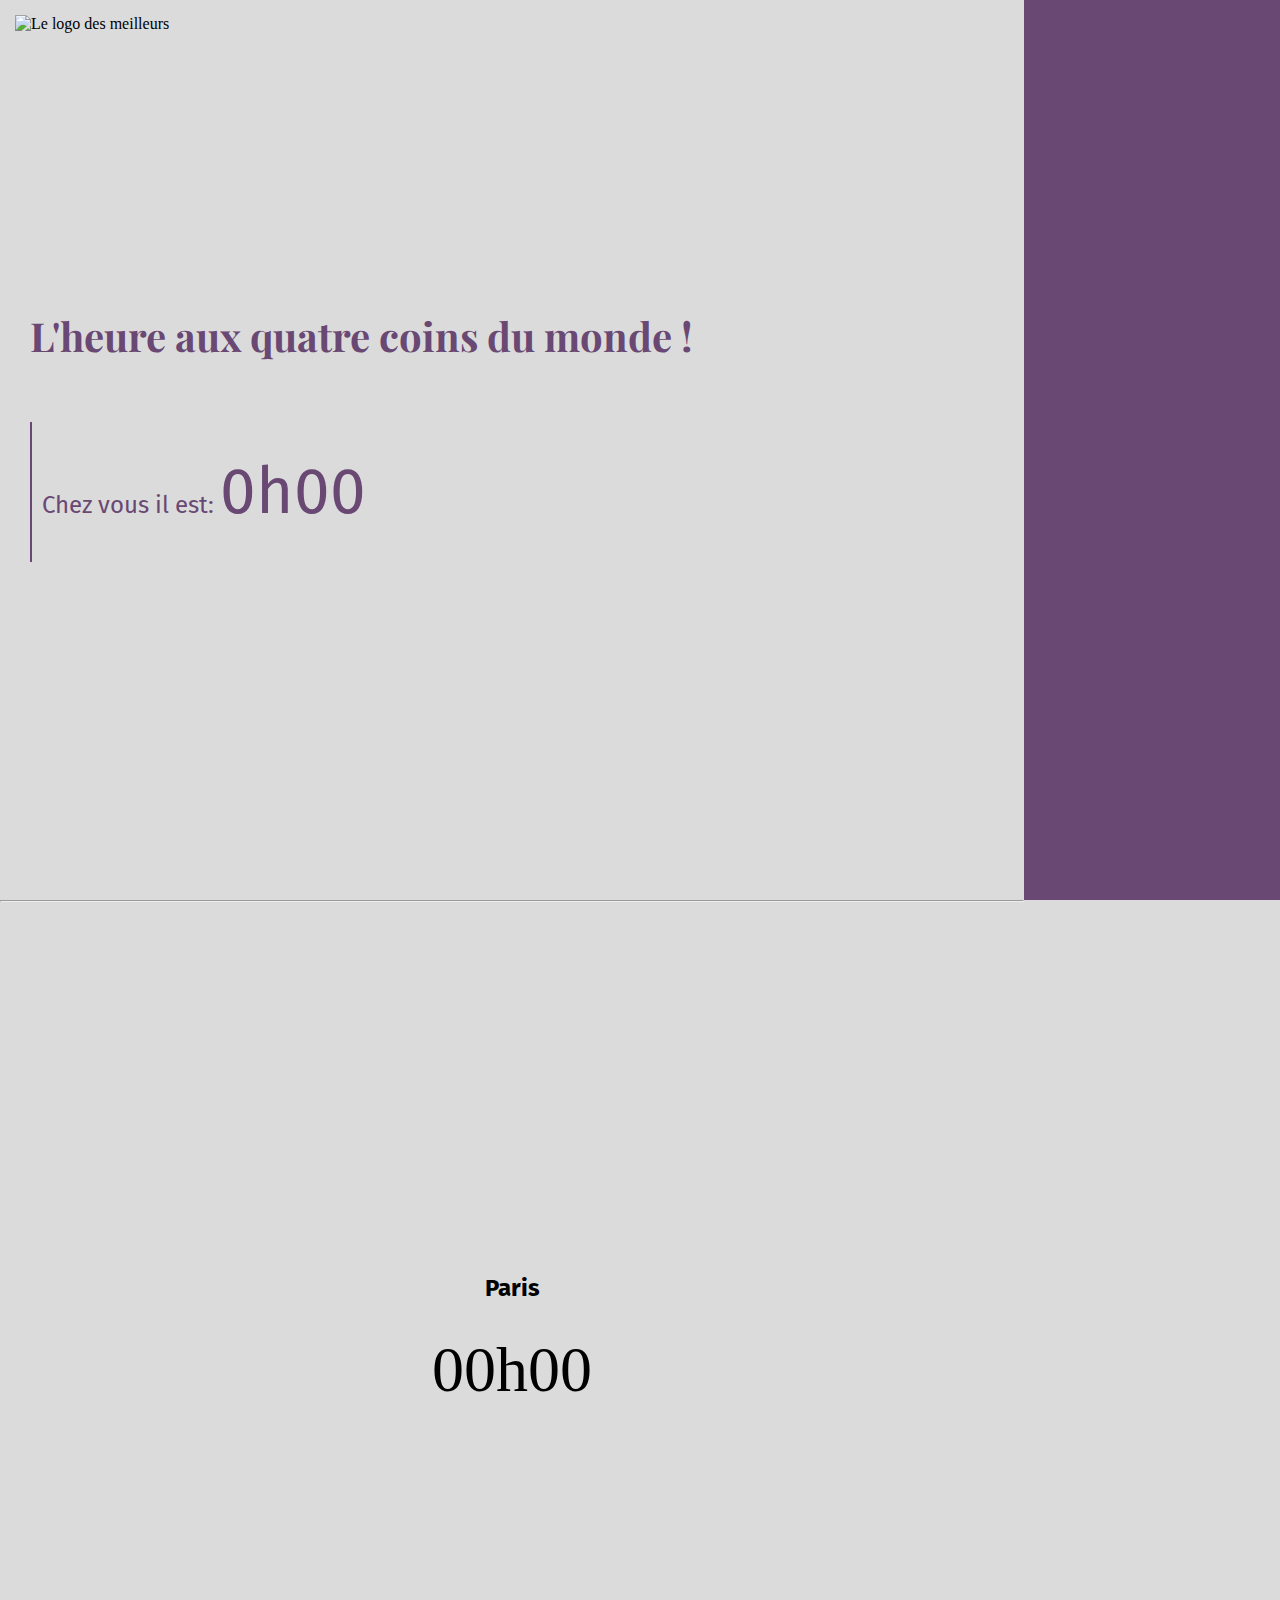
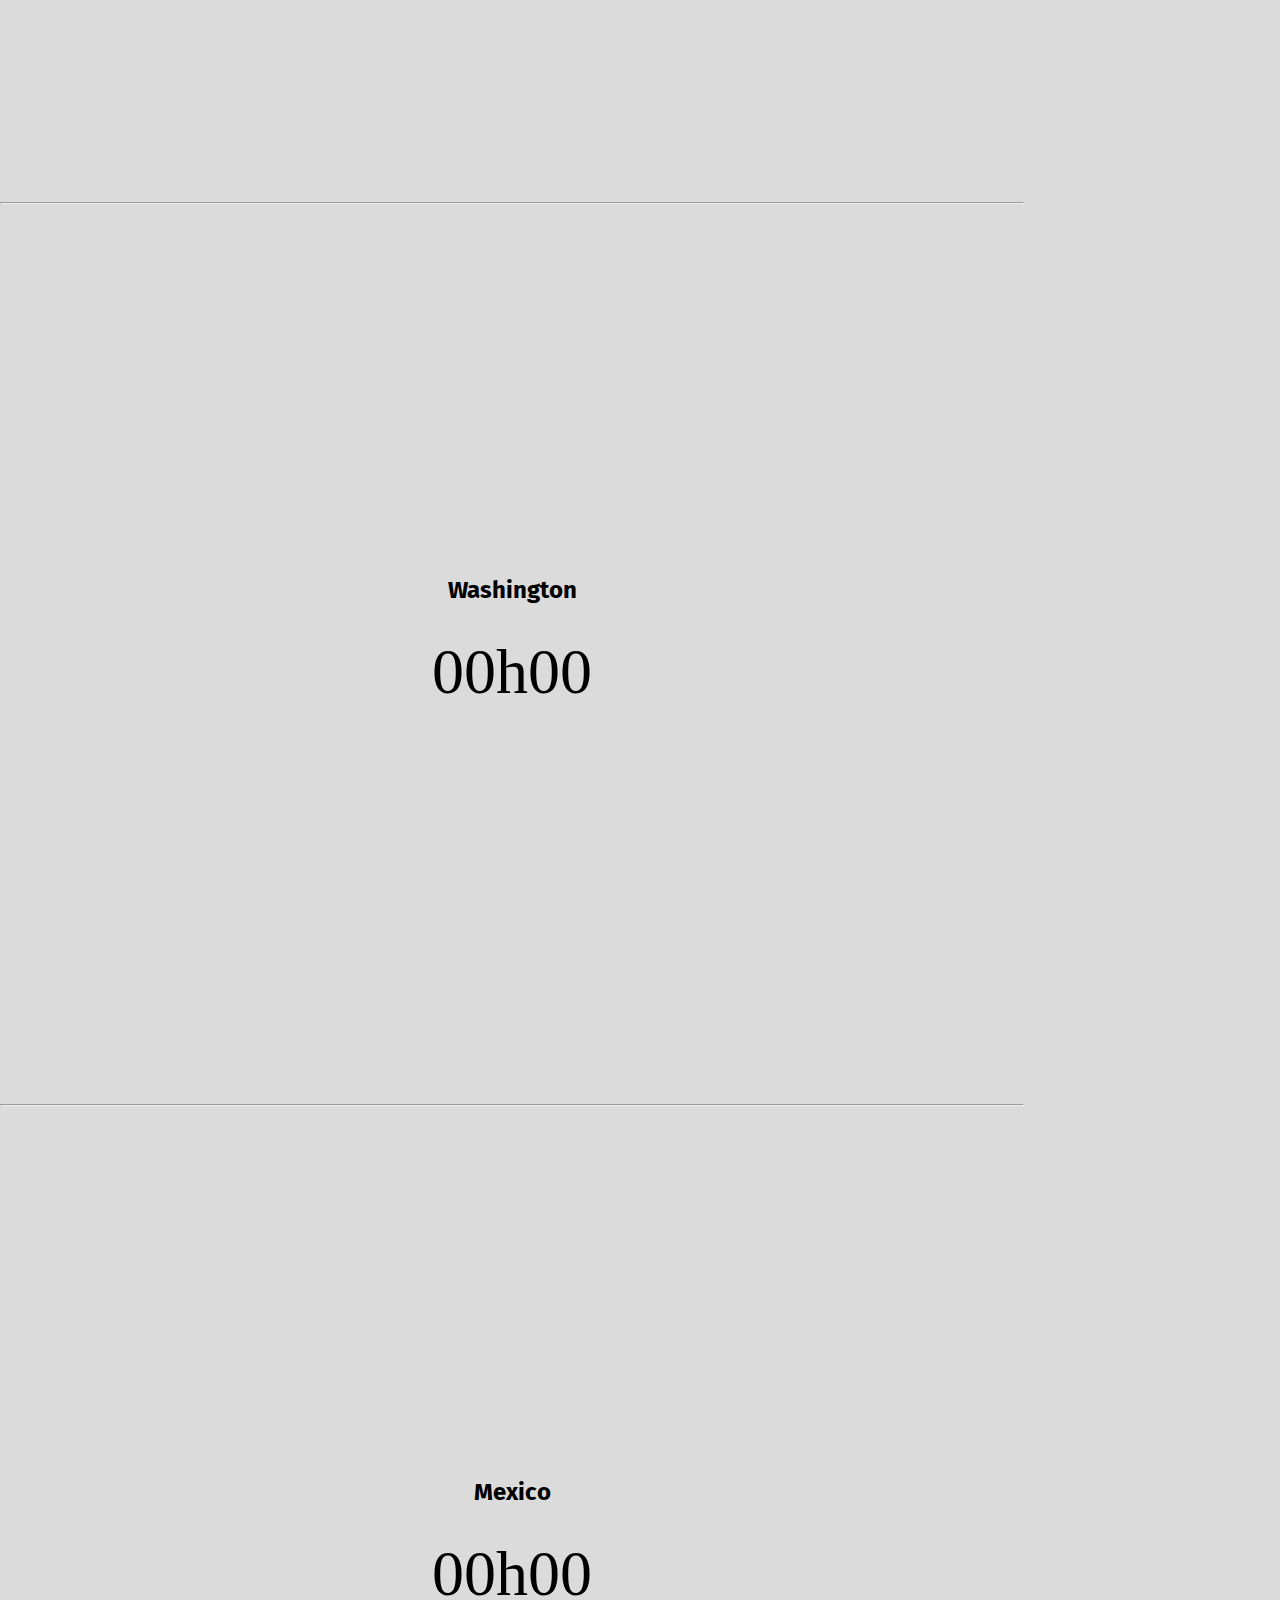
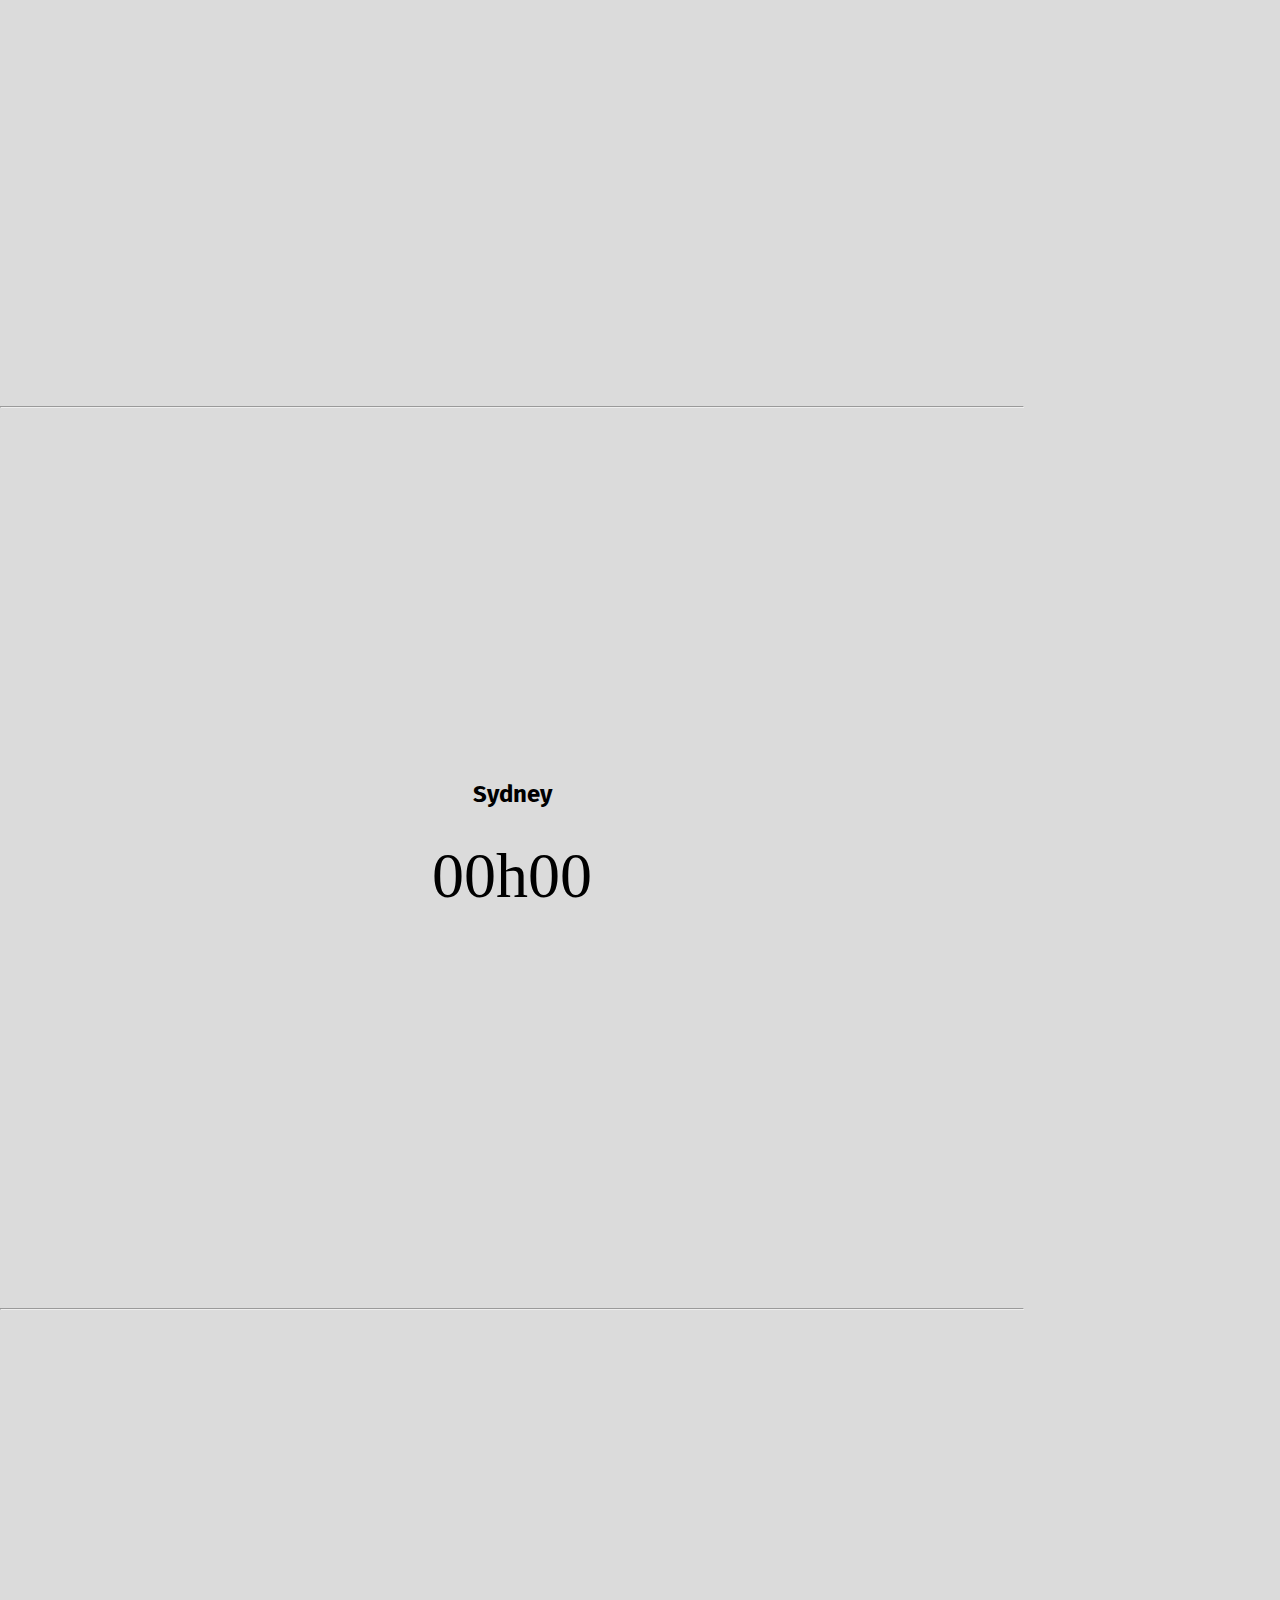
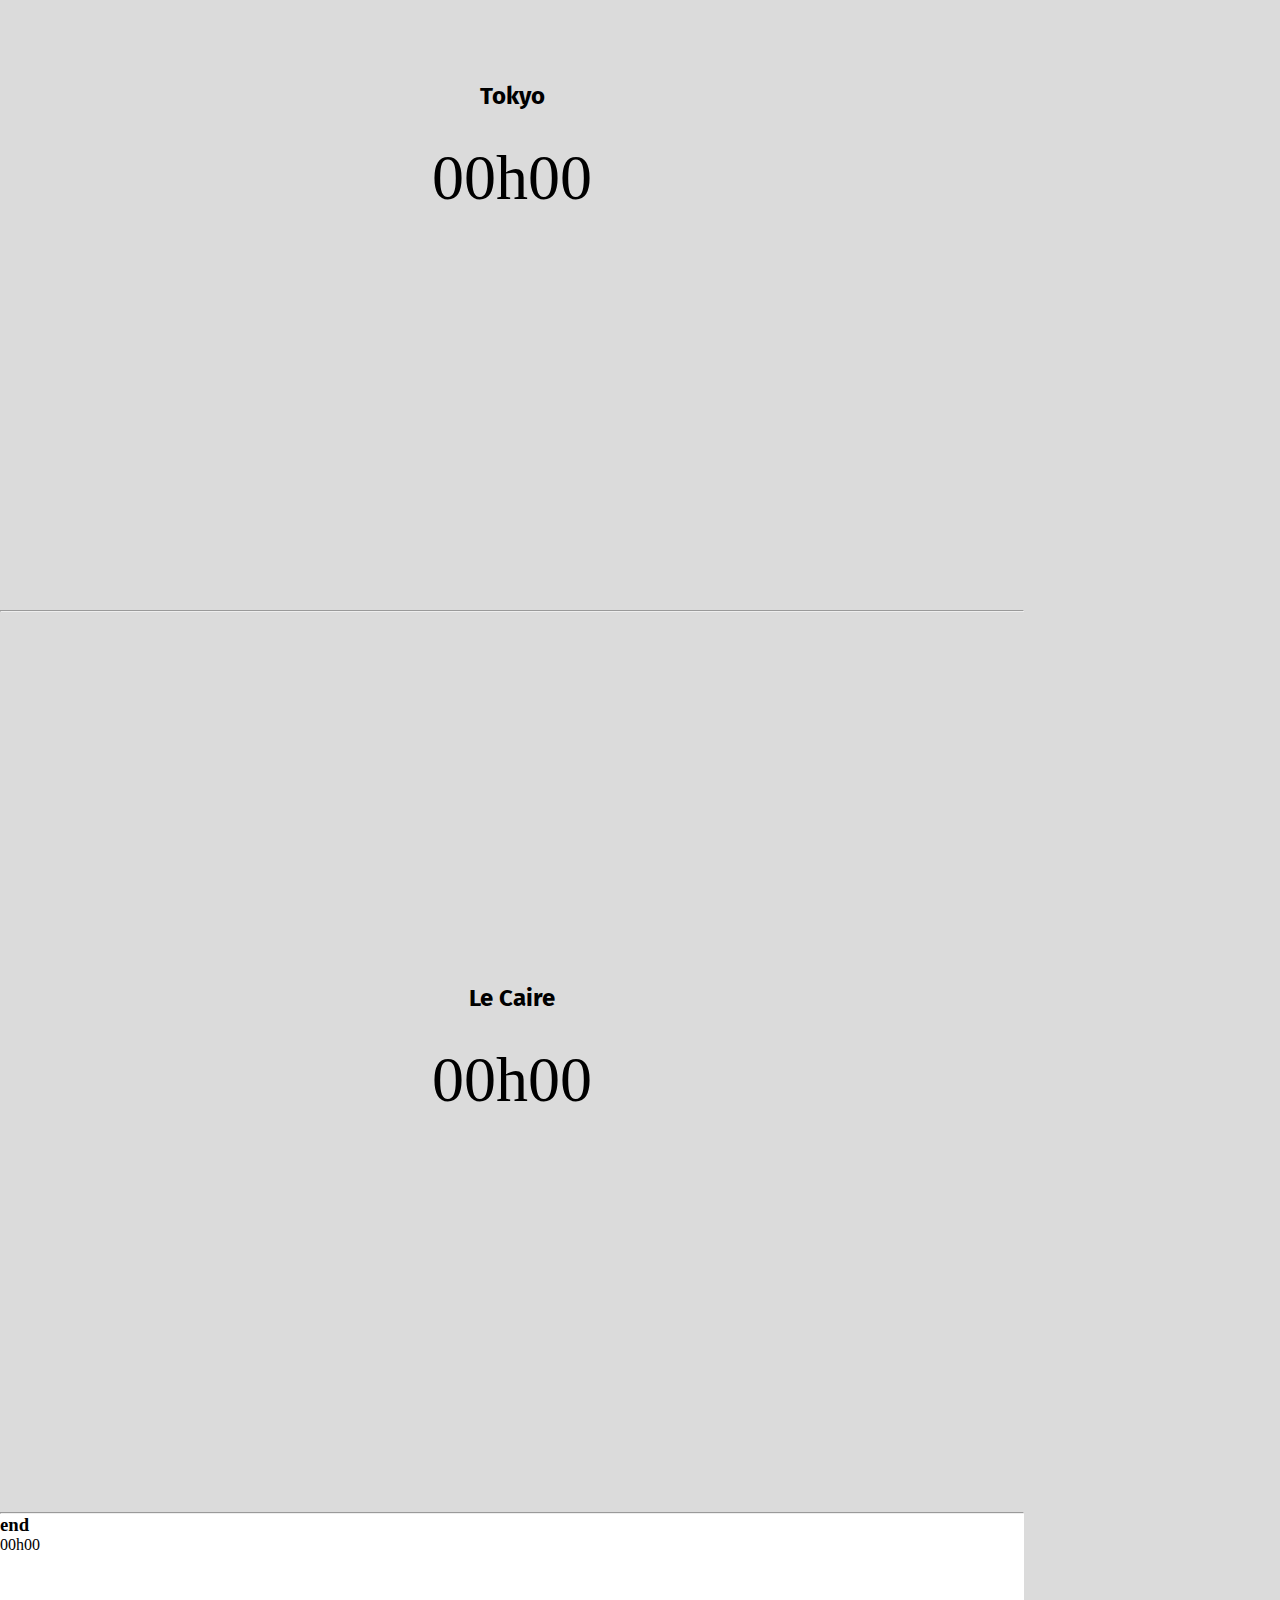
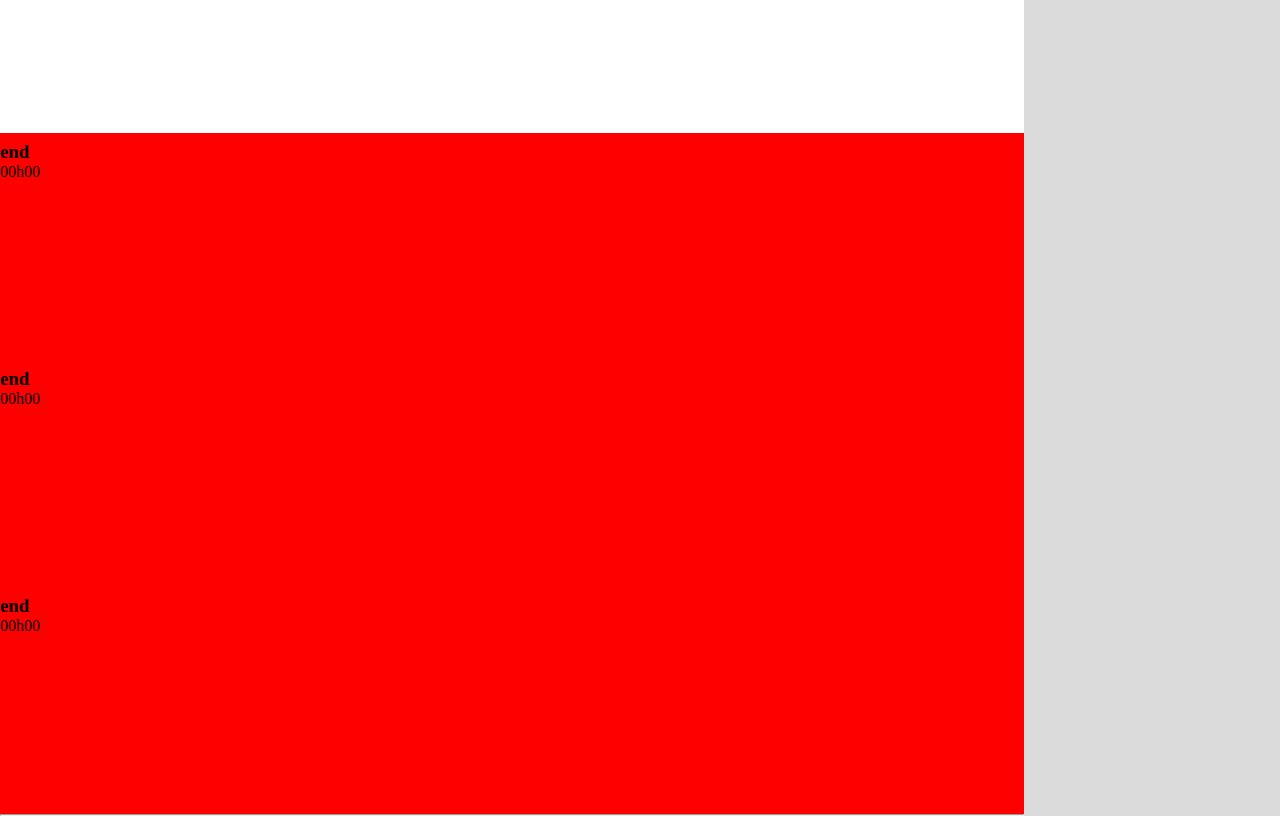
==== index.html @ ee836467 "Merge pull request #1 from VncPsq/fab2" ====
<!DOCTYPE html>
<html lang="en">
	<head>
		<meta charset="UTF-8">
		<meta name="viewport" content="width=device-width, initial-scale=1.0">
		<link href="style.css" rel="stylesheet">
		<title>DragonFly</title>
	</head>
	<body>
		<header>
			<nav>
				<ul>
					<li>Acceuil</li>
					<li>Paris</li>
					<li>Washington</li>
					<li>Mexico</li>
					<li>Sydney</li>
					<li>Tokyo</li>
					<li>Le Caire</li>
					<li>End</li>
				</ul>
			</nav>
		</header>
		<main>
			<section class="home">
				<article class="boxLogo">
					<img src="logoGris.png" alt="Le logo des meilleurs" class="logo">
				</article>
				<article class="noName">
					<h1>L'heure aux quatre coins du monde !</h1>
					<p>
						Chez vous il est: 
						<span class="time">0h00</span>
					</p>
				</article>
			</section>
			<hr>
			<section class="cities Paris">
				<h2>Paris</h2>
                <p class="time">00h00</p>
			</section>
			<hr>
			<section class="cities Washington">
				<h2>Washington</h2>
                <p class="time">00h00</p>
			</section>
			<hr>
			<section class="cities Mexico">
				<h2>Mexico</h2>
                <p class="time">00h00</p>
			</section>
			<hr>
			<section class="cities Sydney">
				<h2>Sydney</h2>
                <p class="time">00h00</p>
			</section>
			<hr>
			<section class="cities Tokyo">
				<h2>Tokyo</h2>
                <p class="time">00h00</p>
			</section>
			<hr>
			<section class="cities LeCaire">
				<h2>Le Caire</h2>
                <p class="time">00h00</p>
			</section>
			<hr>
			<section class="end">
                <article>
                    <h3>end</h3>
                    <p >00h00</p>
                </article>
                <article>
                    <h3>end</h3>
                    <p >00h00</p>
                </article>
                <article>
                    <h3>end</h3>
                    <p>00h00</p>
                </article>
                <article>
                    <h3>end</h3>
                    <p>00h00</p>
                </article>
			</section>
			<hr> 
			<footer></footer>
			<!--pour faire jolie-->
		</main>
	</body>
</html>
---- style.css ----
/* Imports */

@import url(https://fonts.googleapis.com/css2?family=Playfair+Display:wght@600&display=swap%27);
@import url(https://fonts.googleapis.com/css2?family=Fira+Sans:wght@300;400&family=Playfair+Display:wght@600&display=swap);

/* Initialisation */
:root {
    --primary-color: #694873; 
    --secondary-color: #dbdbdb; 
    --third-color: #030303; 
    --fourth-color: #eaeaea;
    --title-font: "Playfair Display", serif;
    --text-font: "Fira Sans", serif;
}

/* Styles globaux */

* {
    box-sizing: border-box;
    margin: 0;
}

body {
    background-color: var(--secondary-color);
    display: flex;
    flex-direction: row-reverse;
    justify-content: space-between;
}

section {
    width: 80vw;
    height: 100vh;
}

/* Styles header */

header {
    display: flex;
    width: 20vw;
    align-content: right;
}

nav {
    background-color: var(--primary-color);
    display: flex;
    flex-direction: column-reverse;
    width: 100%;
    height: 100vh;
    position: fixed;
    justify-content: center;
}

nav ul {
    list-style: none;
    color: var(--secondary-color);
    font-family: var(--text-font);
    font-size: 2rem;
    font-weight: 300;
    line-height: 3.5rem;
    display: none;
}

.home {
    display: flex;
    flex-direction: column;
    justify-content: center;
}

.logo {
    width: 15vw;
    height: auto;
    margin: 15px;
}

.boxLogo {
    
    flex-grow: 3;
}

.noName {
    flex-grow: 4;
    display: flex;
    flex-direction: column;
    justify-content: flex-start;
}

h1 {
   color: var(--primary-color);
    font-size: 2.5rem;
    font-family: var(--title-font);
    padding: 30px;
}

.noName p {
    color: var(--primary-color);
    font-family: var(--text-font);
    font-size: 1.5rem;
    border-left: 2px solid var(--primary-color);
    margin: 30px;
    padding: 10px;
}

.time {
    font-size: 4rem;
    line-height: 7.5rem;
}

/* styles cards */

h2 {
    font-family:  var(--text-font);
    
}

.cities {
    display: flex;
    flex-direction: column;
    background-repeat: no-repeat;
    background-size: cover;
    background-position: center;
    justify-content: center;
    align-items: center;
    gap: 8px;
}

.Paris{
    background-image: url("https://placehold.co/1000x1000/EEE/31343C");

}
.Washington{
    background-image: url("https://placehold.co/1000x1000/EEE/31343C");

}
.Mexico{
    background-image: url("https://placehold.co/1000x1000/EEE/31343C");

}

.Sydney{
    background-image: url("https://placehold.co/1000x1000/EEE/31343C");

}

.Tokyo{
    background-image: url("https://placehold.co/1000x1000/EEE/31343C");

}

.LeCaire{
    background-image: url("https://placehold.co/1000x1000/EEE/31343C");
  
}

.end{
    background-color: red;
    display: grid;
    grid-template-areas: 
        "a"
        "b"
        "c"
        "d";
    gap:8px;
    
}

.end article:nth-child(1) {
    background-color: white;
    grid-area: 'a';

}; 

.end article:nth-child(2) {
    background-color: white;
    grid-area: 'b';
}; 

.end article:nth-child(3) {
    background-color: white;
    grid-area: 'c';
}; 

.end article:nth-child(4) {
    background-color: white;
    grid-area: 'd';
};
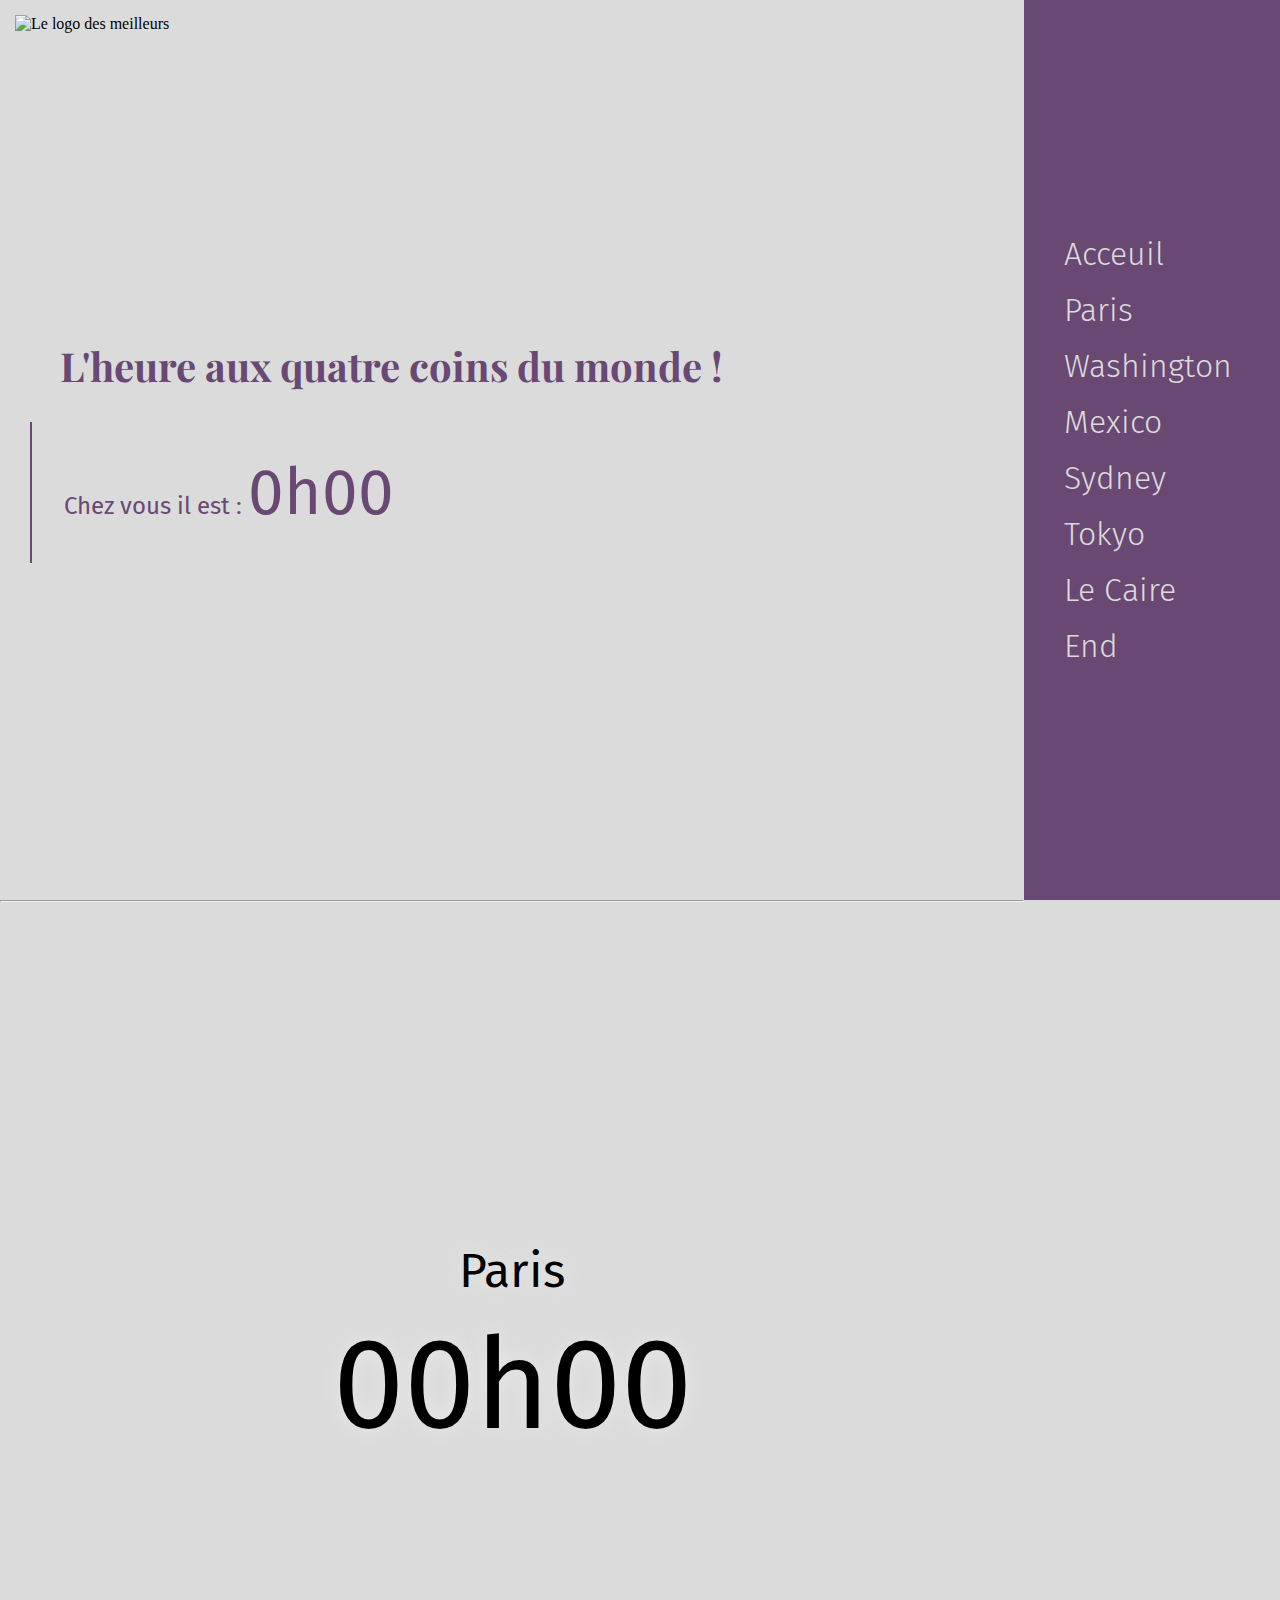
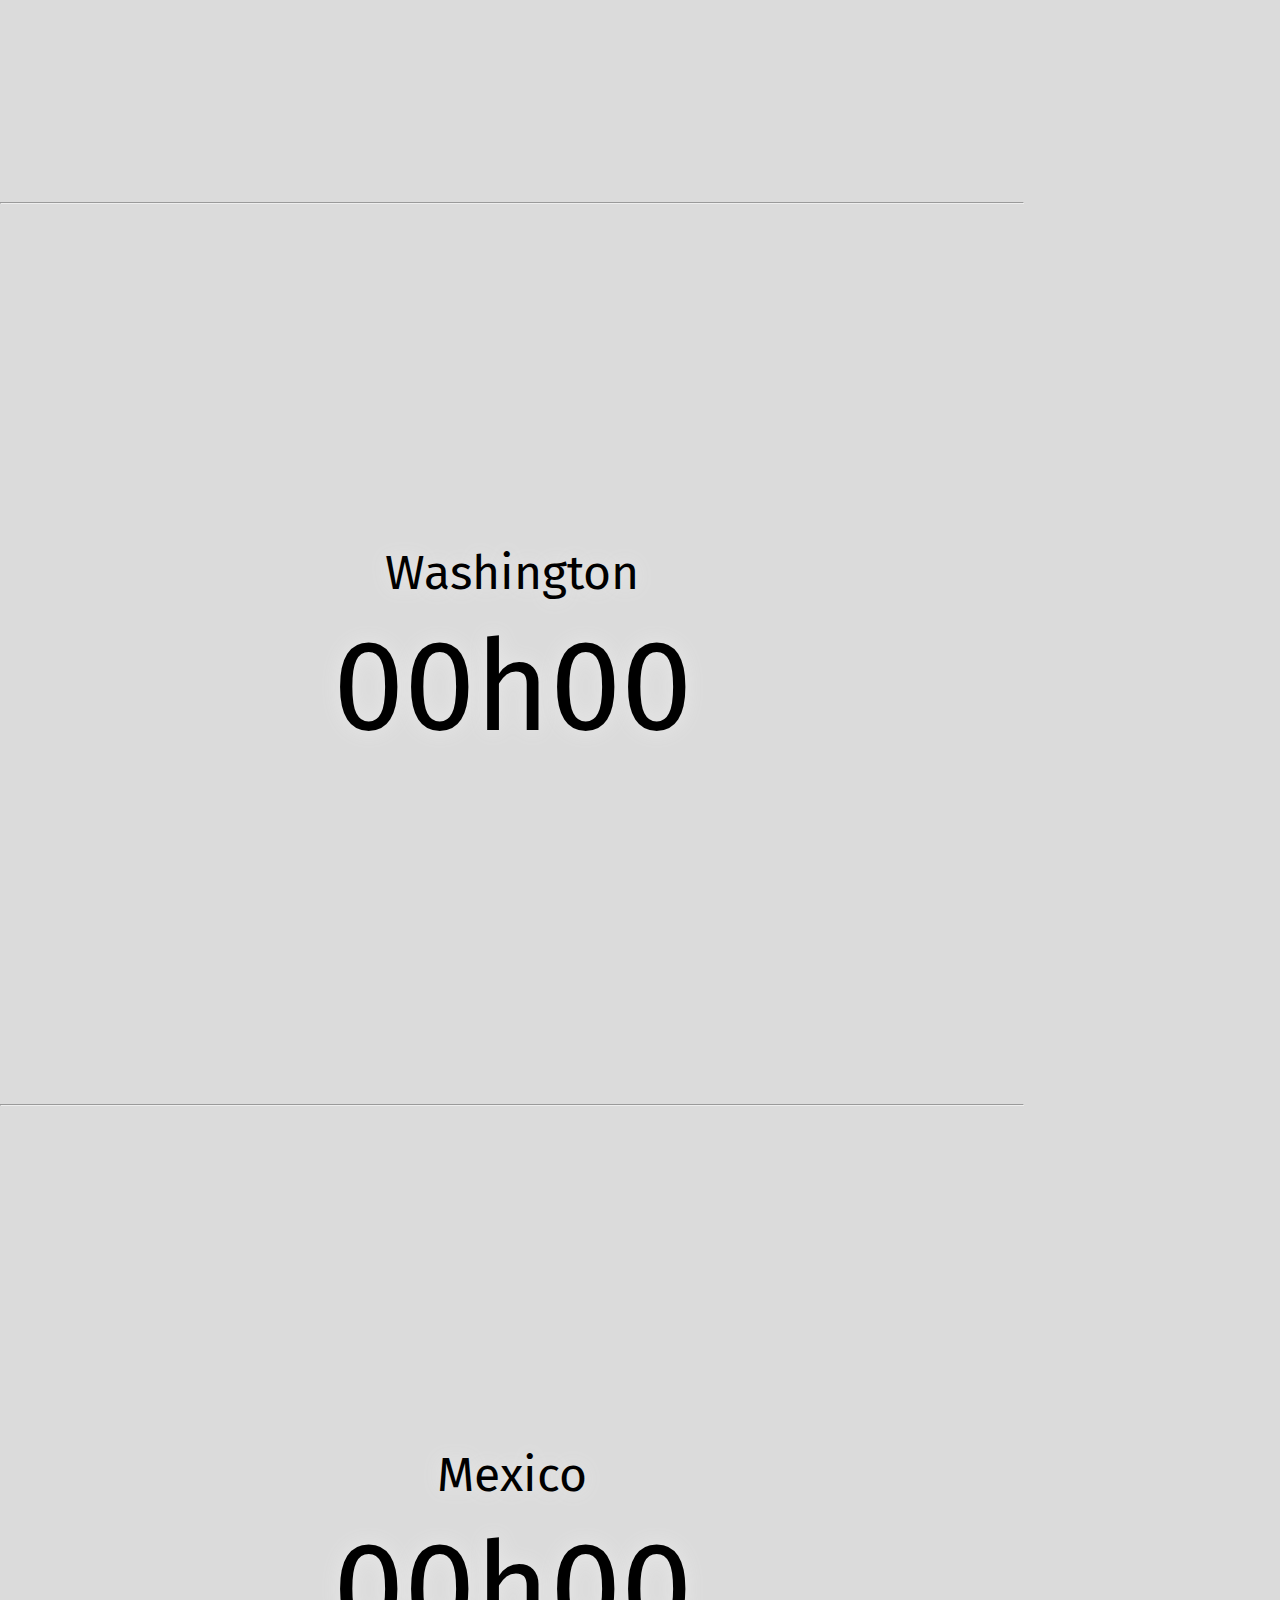
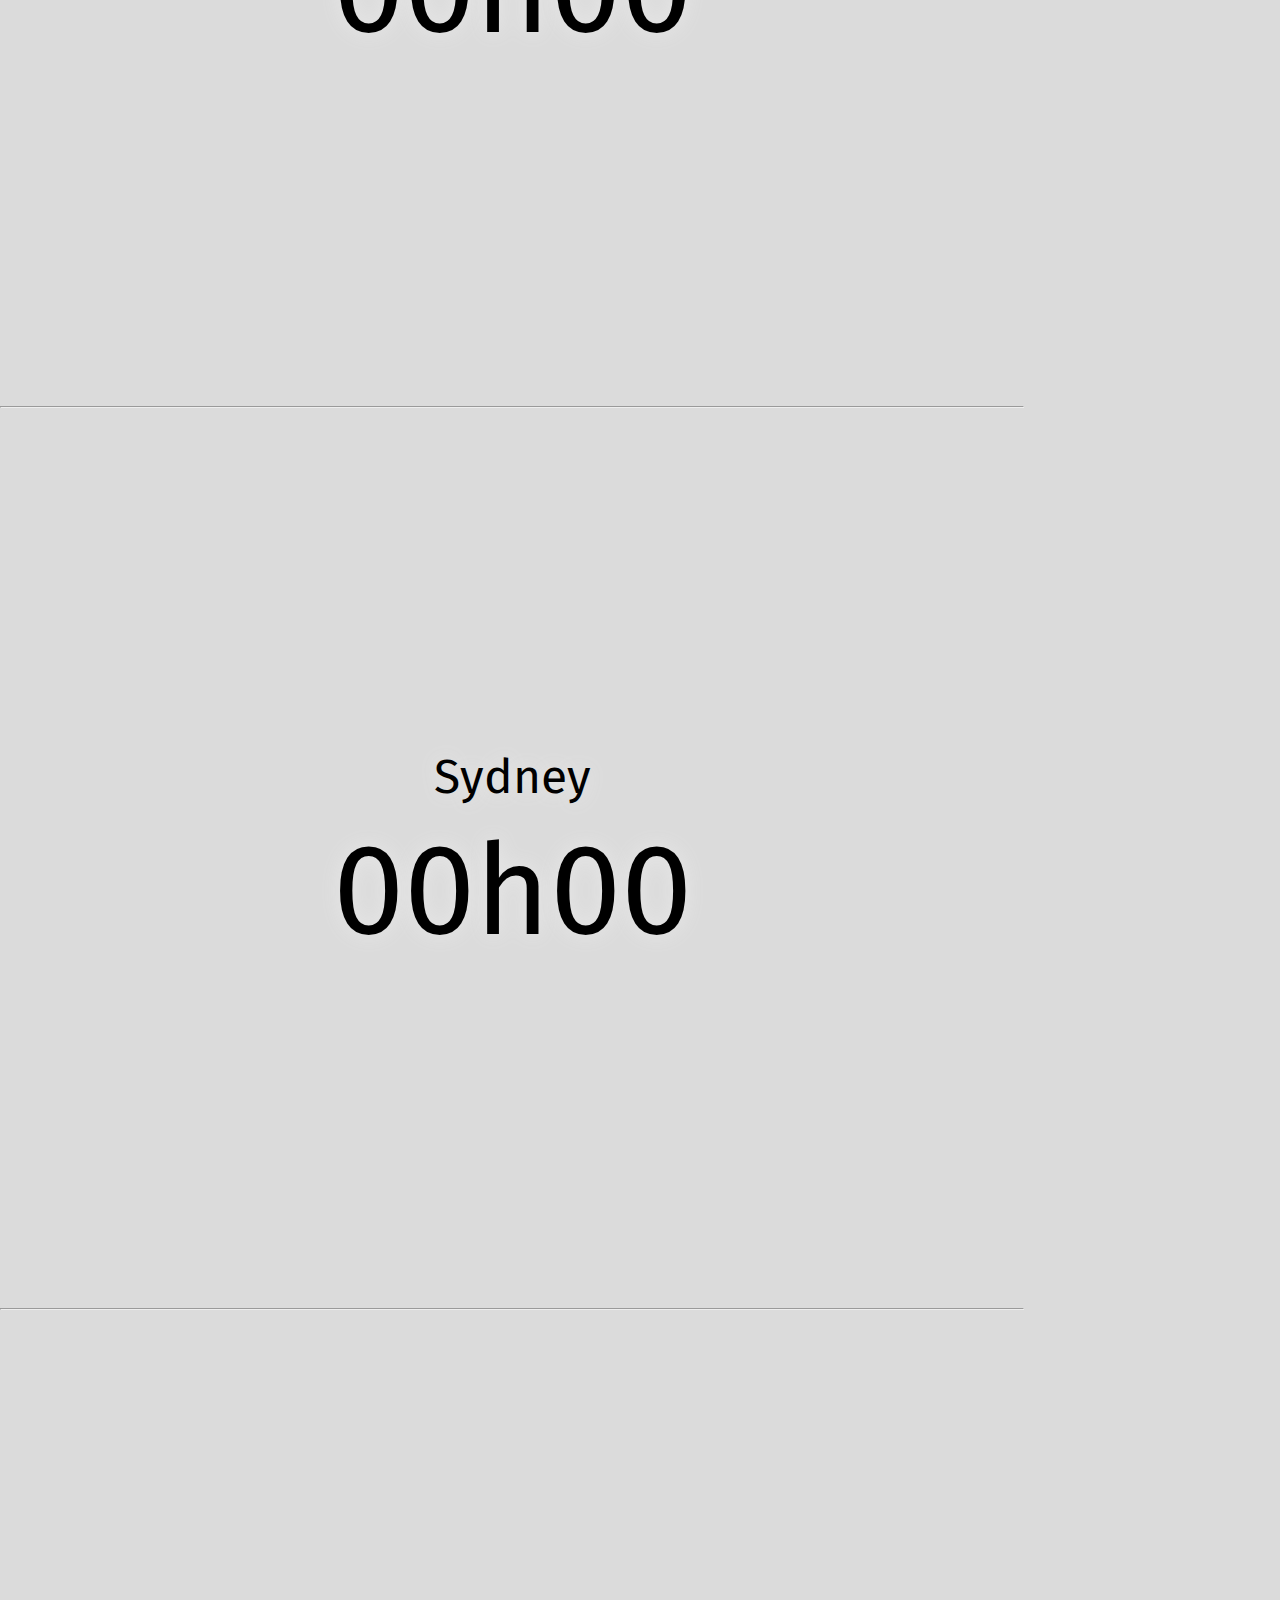
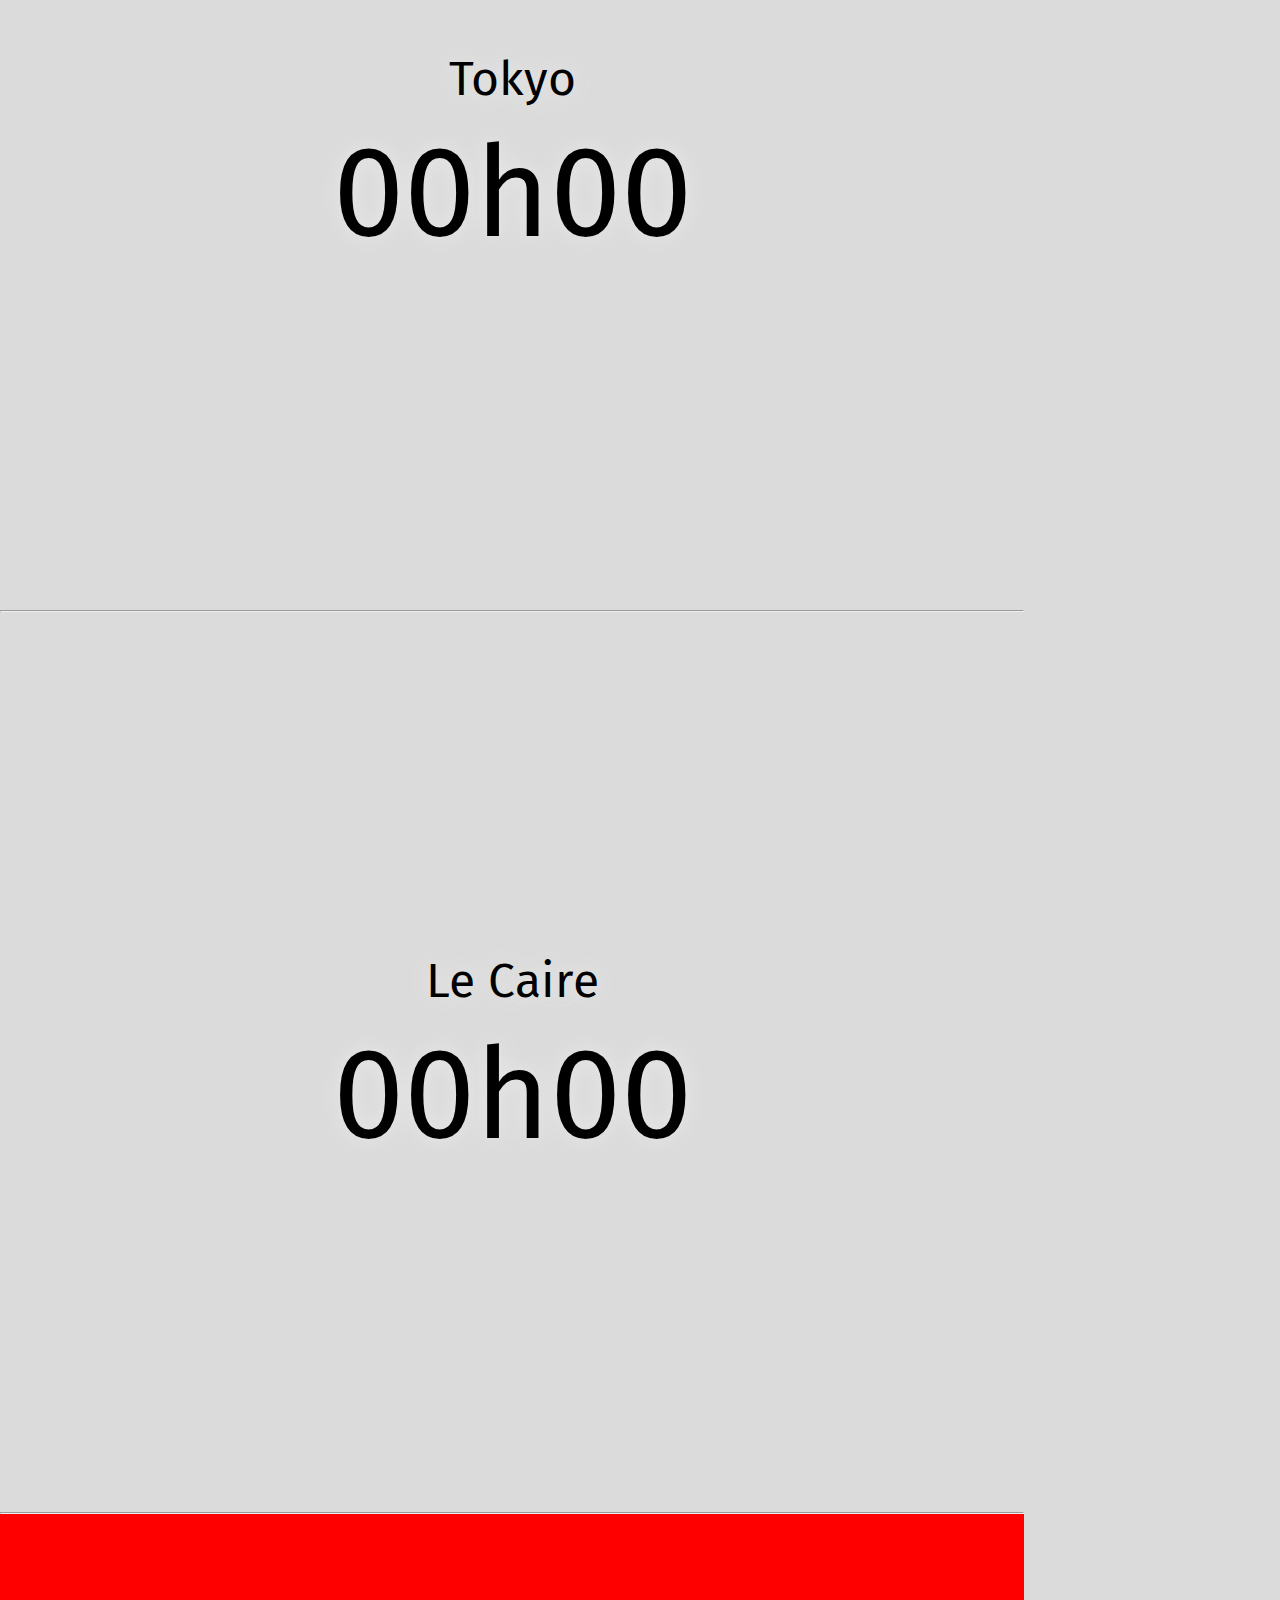
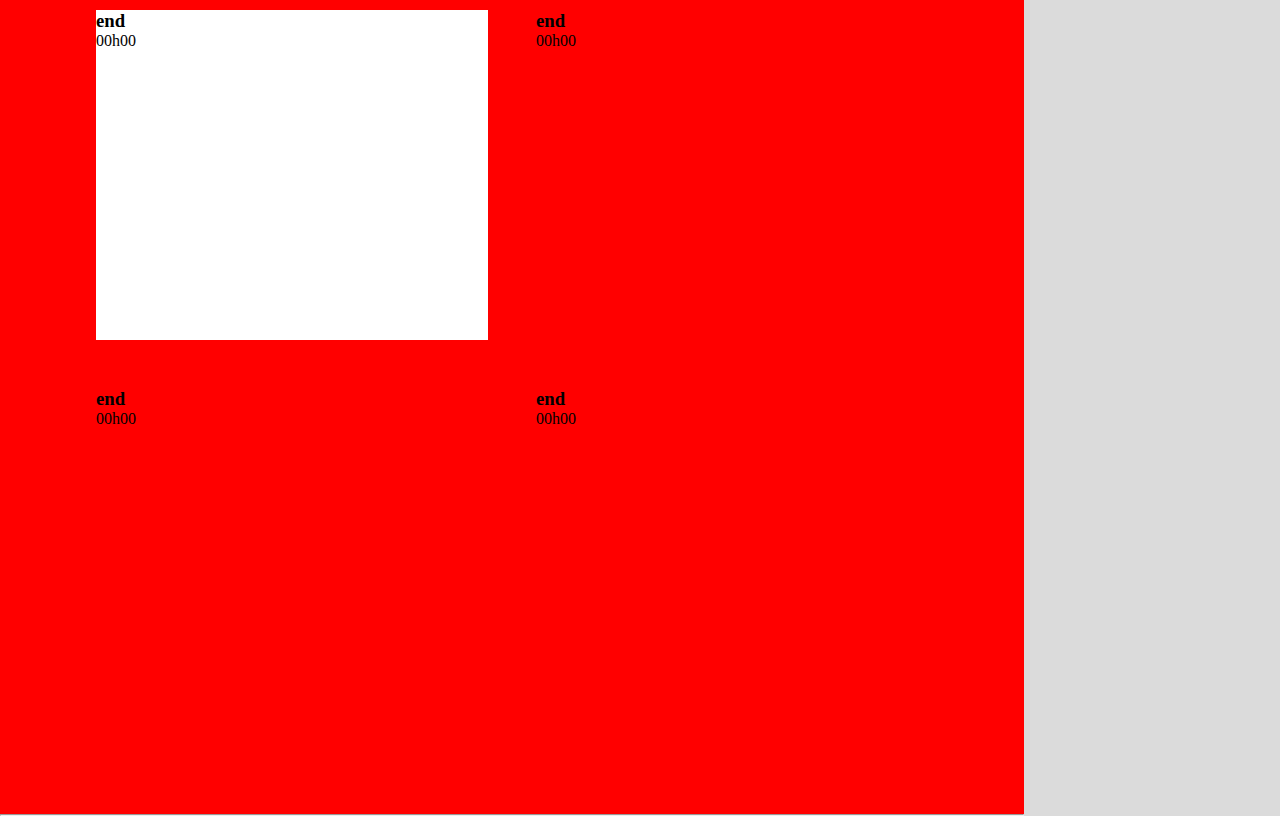
==== commit 5f4d8615: "add few css" ====
--- a/index.html
+++ b/index.html
@@ -26,10 +26,10 @@
 				<article class="boxLogo">
 					<img src="logoGris.png" alt="Le logo des meilleurs" class="logo">
 				</article>
-				<article class="noName">
+				<article class="titleHome">
 					<h1>L'heure aux quatre coins du monde !</h1>
 					<p>
-						Chez vous il est: 
+						Chez vous il est : 
 						<span class="time">0h00</span>
 					</p>
 				</article>
--- a/style.css
+++ b/style.css
@@ -60,6 +60,13 @@
     display: none;
 }
 
+@media screen and (min-width:992px ) {
+    nav ul {
+        display: block;
+    }
+
+}
+
 .home {
     display: flex;
     flex-direction: column;
@@ -77,11 +84,12 @@
     flex-grow: 3;
 }
 
-.noName {
+.titleHome {
     flex-grow: 4;
     display: flex;
     flex-direction: column;
     justify-content: flex-start;
+    margin: 30px;
 }
 
 h1 {
@@ -91,24 +99,24 @@
     padding: 30px;
 }
 
-.noName p {
+.titleHome p {
     color: var(--primary-color);
     font-family: var(--text-font);
     font-size: 1.5rem;
     border-left: 2px solid var(--primary-color);
-    margin: 30px;
-    padding: 10px;
-}
-
-.time {
+    padding: 2rem;
+}
+
+.titleHome p span {
     font-size: 4rem;
-    line-height: 7.5rem;
+    font-family: var(--text-font);
 }
 
 /* styles cards */
 
 h2 {
     font-family:  var(--text-font);
+    text-shadow: var(--fourth-color) 1px 0 48px;
     
 }
 
@@ -123,46 +131,77 @@
     gap: 8px;
 }
 
+.time {
+    font-size: 8rem;
+    font-family: var(--text-font);
+}
+
+.cities h2 {
+    font-size: 3rem;
+    font-weight: 400;
+}
+
+.cities h2, .cities p {
+    text-shadow: 0 0 20px var(--fourth-color);
+  }
+
 .Paris{
-    background-image: url("https://placehold.co/1000x1000/EEE/31343C");
+    background-image: url("images/Paris_jour.png");
 
 }
 .Washington{
-    background-image: url("https://placehold.co/1000x1000/EEE/31343C");
+    background-image: url("images/Washington_jour.png");
 
 }
 .Mexico{
-    background-image: url("https://placehold.co/1000x1000/EEE/31343C");
+    background-image: url("images/Mexico_jour.png");
 
 }
 
 .Sydney{
-    background-image: url("https://placehold.co/1000x1000/EEE/31343C");
+    background-image: url("images/Sydney_jour.png");
 
 }
 
 .Tokyo{
-    background-image: url("https://placehold.co/1000x1000/EEE/31343C");
+    background-image: url("images/Tokyo_jour.png");
 
 }
 
 .LeCaire{
-    background-image: url("https://placehold.co/1000x1000/EEE/31343C");
+    background-image: url("images/Le_Caire_jour.png");
   
 }
+
+/* styles cards */
 
 .end{
     background-color: red;
+    padding: 10rem;
     display: grid;
     grid-template-areas: 
         "a"
         "b"
         "c"
         "d";
-    gap:8px;
+    gap:3rem;
     
 }
 
+@media screen and (min-width:992px ) {
+    .end{
+        background-color: red;
+        padding: 6rem;
+        display: grid;
+        grid-template-areas: 
+            "a b"
+            "c d";
+        gap: 3rem;
+        
+    }
+
+}
+
 .end article:nth-child(1) {
     background-color: white;
     grid-area: 'a';
